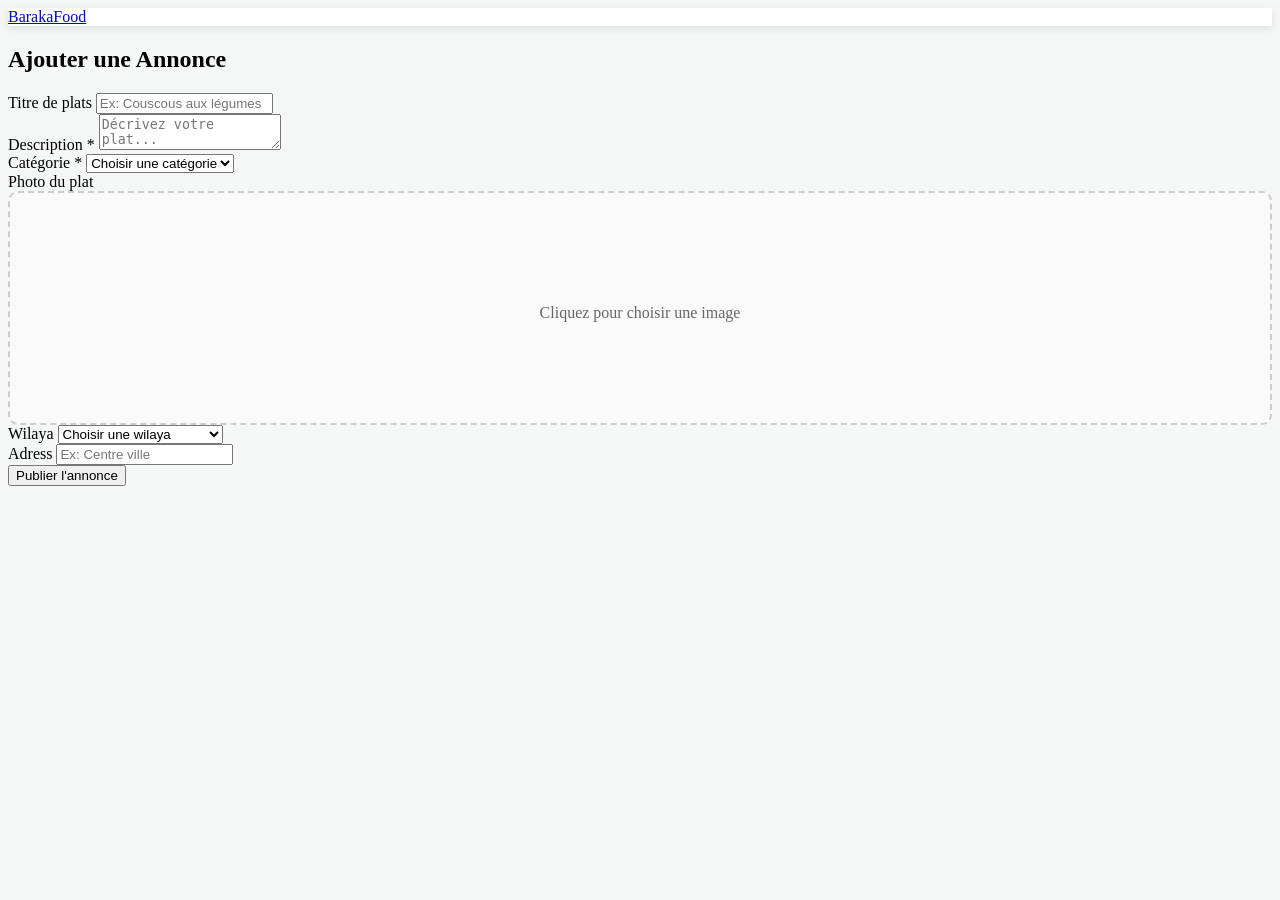
==== ajouter.html @ 17fb0f1a "Update ajouter.html" ====
<html lang="en">
<head>
    <meta charset="UTF-8">
    <meta name="viewport" content="width=device-width, initial-scale=1.0">
    <title>Ajouter une Annonce - BarakaFood</title>
    <link rel="stylesheet" href="style.css">
    <script src="https://code.jquery.com/jquery-3.7.1.min.js"></script>
    <style>
         .upload-box {
            border: 2px dashed #ccc;
            padding: 40px;
            text-align: center;
            border-radius: 10px;
            cursor: pointer;
            transition: all 0.3s ease;
            background: #fafafa;
            min-height: 150px;
            display: flex;
            align-items: center;
            justify-content: center;
            flex-direction: column;
            gap: 10px;
         }
         .upload-box:hover {
            border-color: forestgreen;
            background: #f0fff0;
            transform: scale(1.02);
         }
         .upload-box input[type="file"] {
            display: none;
         }
         .upload-box p{
            margin: 0;
            color: #666;
            font-size: 1rem;
            font-weight: 500;
         }
         .upload-box img{
            max-width: 300px;
            max-height: 200px;
            margin-top: 10px;
            border-radius: 10px;
            box-shadow:  0 2px  8px rgba(0, 0, 0, 0.1);
         }
         .upload-icon {
            font-size: 3.5rem;
            color: forestgreen;
         }
    </style>
</head>
<body style="background: #f4f7f6;">
    <nav class="navbar" style="background: white; box-shadow: 0 2px 10px rgba(0,0,0,0.1);">
        <a href="index.html" class="logo">
            <ion-icon name="fast-food"></ion-icon> BarakaFood
        </a>
        <div class="nav-links">
            <ul>      
            </ul>
        </div>
    </nav>
    <section class="annonces-section">
        <div class="container">
            <h2 class="title-section">Ajouter une Annonce</h2>
            <div id="message-acces" 
            style="display:none; text-align:center; padding:40px; background:white; border-radius:20px; margin-bottom:30px;">
            <a href="index.html" class="btn"
            style="display:inline-block; text-decoration:none; padding:15px 40px;">Retour à l'accueil</a>
            <p id="message-text" style="font-size:1.2rem; margin-bottom:20px;"></p>
            </div>
            <div class="form-container" id="form-container" style="display: none;"></div>
            <form  id="form-annonce" enctype="multipart/form-data">
                <div class="form-group">
                    <label>Titre de plats</label>
                    <input type="text" id="titre" placeholder="Ex: Couscous aux légumes" required>
                </div>
                 <div class="form-group">
                    <label>Description *</label>
                        <textarea id="description" placeholder="Décrivez votre plat..." required></textarea>
                </div>
                <div class="form-group">
                     <label>Catégorie *</label>
                        <select id="categorie" required>
                            <option value="">Choisir une catégorie</option>
                            <option value="Plat Cuisine">Plat Cuisiné</option>
                            <option value="Boulangerie">Boulangerie</option>
                            <option value="Patisserie">Pâtisserie</option>
                            <option value="Fruits et Legumes">Fruits et Légumes</option>
                            <option value="Boissons">Boissons</option>
                            <option value="Autre">Autre</option>
                        </select>
                </div>
                <div class="form-group">
                    <label >Photo du plat</label>
                     <div class="upload-box" id="upload-box">
                            <ion-icon name="cloud-upload-outline" class="upload-icon"></ion-icon>
                            <p>Cliquez pour choisir une image</p>
                            <input type="file" id="image" name="image" accept="image/*">
                            <img id="preview" src="" alt="" style="display:none;">
                        </div>
                </div>
                <div class="form-row">
                    <div class="form-group">
                        <label> Wilaya </label>
                         <select id="wilaya" required>
                                <option value="">Choisir une wilaya</option>
                                <option value="Adrar">01 - Adrar</option>
                                <option value="Chlef">02 - Chlef</option>
                                <option value="Laghouat">03 - Laghouat</option>
                                <option value="Oum El Bouaghi">04 - Oum El Bouaghi</option>
                                <option value="Batna">05 - Batna</option>
                                <option value="Bejaia">06 - Béjaïa</option>
                                <option value="Biskra">07 - Biskra</option>
                                <option value="Bechar">08 - Béchar</option>
                                <option value="Blida">09 - Blida</option>
                                <option value="Bouira">10 - Bouira</option>
                                <option value="Tamanrasset">11 - Tamanrasset</option>
                                <option value="Tebessa">12 - Tébessa</option>
                                <option value="Tlemcen">13 - Tlemcen</option>
                                <option value="Tiaret">14 - Tiaret</option>
                                <option value="Tizi Ouzou">15 - Tizi Ouzou</option>
                                <option value="Alger">16 - Alger</option>
                                <option value="Djelfa">17 - Djelfa</option>
                                <option value="Jijel">18 - Jijel</option>
                                <option value="Setif">19 - Sétif</option>
                                <option value="Saida">20 - Saïda</option>
                                <option value="Skikda">21 - Skikda</option>
                                <option value="Sidi Bel Abbes">22 - Sidi Bel Abbès</option>
                                <option value="Annaba">23 - Annaba</option>
                                <option value="Guelma">24 - Guelma</option>
                                <option value="Constantine">25 - Constantine</option>
                                <option value="Medea">26 - Médéa</option>
                                <option value="Mostaganem">27 - Mostaganem</option>
                                <option value="M'Sila">28 - M'Sila</option>
                                <option value="Mascara">29 - Mascara</option>
                                <option value="Ouargla">30 - Ouargla</option>
                                <option value="Oran">31 - Oran</option>
                                <option value="El Bayadh">32 - El Bayadh</option>
                                <option value="Illizi">33 - Illizi</option>
                                <option value="Bordj Bou Arreridj">34 - Bordj Bou Arréridj</option>
                                <option value="Boumerdes">35 - Boumerdès</option>
                                <option value="El Tarf">36 - El Tarf</option>
                                <option value="Tindouf">37 - Tindouf</option>
                                <option value="Tissemsilt">38 - Tissemsilt</option>
                                <option value="El Oued">39 - El Oued</option>
                                <option value="Khenchela">40 - Khenchela</option>
                                <option value="Souk Ahras">41 - Souk Ahras</option>
                                <option value="Tipaza">42 - Tipaza</option>
                                <option value="Mila">43 - Mila</option>
                                <option value="Ain Defla">44 - Aïn Defla</option>
                                <option value="Naama">45 - Naâma</option>
                                <option value="Ain Temouchent">46 - Aïn Témouchent</option>
                                <option value="Ghardaia">47 - Ghardaïa</option>
                                <option value="Relizane">48 - Relizane</option>
                                <option value="Timimoun">49 - Timimoun</option>
                                <option value="Bordj Badji Mokhtar">50 - Bordj Badji Mokhtar</option>
                                <option value="Ouled Djellal">51 - Ouled Djellal</option>
                                <option value="Beni Abbes">52 - Béni Abbès</option>
                                <option value="In Salah">53 - In Salah</option>
                                <option value="In Guezzam">54 - In Guezzam</option>
                                <option value="Touggourt">55 - Touggourt</option>
                                <option value="Djanet">56 - Djanet</option>
                                <option value="El M'Ghair">57 - El M'Ghair</option>
                                <option value="El Meniaa">58 - El Meniaa</option>
                            </select>
                    </div>
                    <div class="form-group">
                        <Label>Adress</Label>
                         <input type="text" id="adresse" placeholder="Ex: Centre ville" required>
                    </div>
                </div>
                 <button type="submit" class="btn" id="btn-publier">Publier l'annonce</button>
            </form>
        </div>
    </section>
    
</body>
</html>
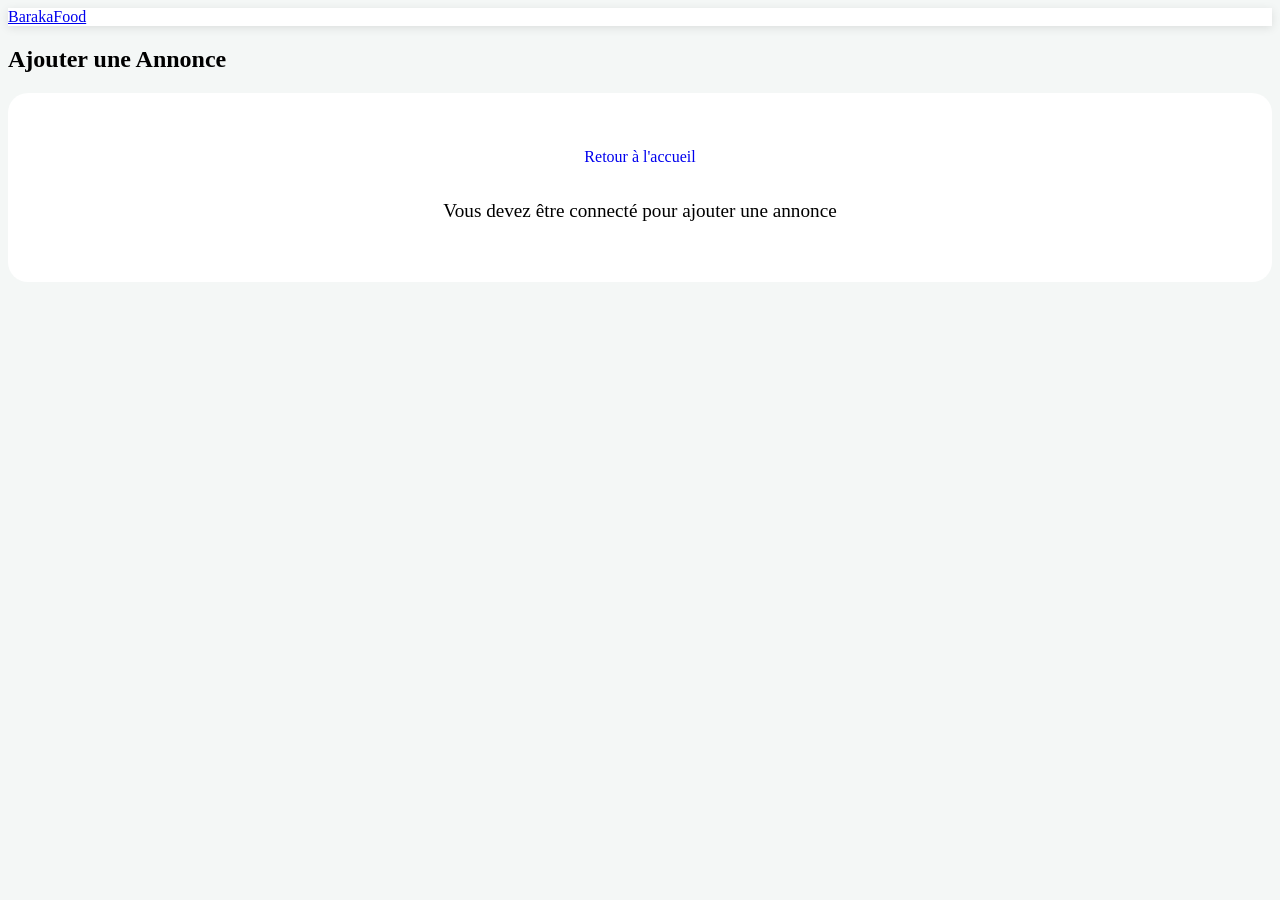
==== commit 21dd096c: "Update ajouter.html" ====
--- a/ajouter.html
+++ b/ajouter.html
@@ -61,13 +61,13 @@
     <section class="annonces-section">
         <div class="container">
             <h2 class="title-section">Ajouter une Annonce</h2>
-            <div id="message-acces" 
+            <div id="message-acces"
             style="display:none; text-align:center; padding:40px; background:white; border-radius:20px; margin-bottom:30px;">
             <a href="index.html" class="btn"
             style="display:inline-block; text-decoration:none; padding:15px 40px;">Retour à l'accueil</a>
-            <p id="message-text" style="font-size:1.2rem; margin-bottom:20px;"></p>
+            <p id="message-Text" style="font-size:1.2rem; margin-bottom:20px;"></p>
             </div>
-            <div class="form-container" id="form-container" style="display: none;"></div>
+            <div class="form-container" id="form-container" style="display: none;">
             <form  id="form-annonce" enctype="multipart/form-data">
                 <div class="form-group">
                     <label>Titre de plats</label>
@@ -170,8 +170,128 @@
                 </div>
                  <button type="submit" class="btn" id="btn-publier">Publier l'annonce</button>
             </form>
+            </div>
         </div>
     </section>
+     <script type="module" src="https://unpkg.com/ionicons@7.1.0/dist/ionicons/ionicons.esm.js"></script>
+     <script src="js/ajax.js"></script>
+     <script>
+        $(document).ready(function () {
+            let user = JSON.parse(localStorage.getItem("user"));
+            if (!user) {
+                $("#message-Text").text("Vous devez être connecté pour ajouter une annonce");
+                $("#message-acces").show();
+                $("#form-container").hide();
+                } else if (user.type !=="restaurant") {
+                $("#message-Text").text("seules les restaurants peuvent ajouter des annonces . Votre compte est de type : " + user.type);
+                $("#message-acces").show();
+                $("#form-container").hide();
+                } else {
+                    $("#message-acces").hide();
+                    $("#form-container").show();
+                }
+                mettreAjourNavbar() ;
+        $(document).on("click", "#upload-box" , function(e) {
+            e.preventDefault();
+            e.stopPropagation();
+            console.log("Upload box clicked !");
+            $("#image").trigger("click");
+        });
+        $(document).on("click" , "#image" , function(e) {
+            e.preventDefault();
+            e.stopPropagation();
+        });
+        $(document).on("change" , "#image" , function(e) {
+            let file = this.files[0];
+            console.log("File selected : " , file ? file.name : "none");
+            if (file) {
+                let reader = new FileReader();
+                reader.onload = function(e) {
+                    $("#preview").attr("src" , e.target.result).show();
+                    $(".upload-icon").hide();
+                    $("#upload-box p").hide();
+                }
+                reader.readAsDataURL(file);
+            }
+        });
+        $("#form-annonce").submit(function(e) {
+            e.preventDefault();
+            let titre = $("#titre").val();
+            let description = $("#description").val();
+            let categorie = $("#categorie").val();
+            let wilaya = $("#wilaya").val();
+            let adresse = $("#adresse").val();
+            let imageFile = $("#image")[0].files[0];
+            if (!titre || !description || !categorie || !wilaya || !adresse || !imageFile) {
+                alert("Veuillez remplir tous les champs obligatoires");
+                return;
+            }
+            $("#btn-publier").text("En cours de publication...").prop("disabled" , true);
+            if (imageFile) {
+                let formData = new FormData();
+                formData.append("image" , imageFile);
+                $.ajax({
+                    url : "php/upload_image.php",
+                    type : "POST",
+                    data : formData,
+                    processData : false,
+                    contentType : false,
+                    success : function(response) {
+                        if (response.success) {
+                            ajouterAnnonceAvecImage(titre, description, categorie, response.image_url, wilaya, adresse);
+                        } else {
+                            alert("Erreur "  + response.message);
+                            $("#btn-publier").text("Publier l'annonce").prop("disabled" , false);
+                        }
+                    }
+                });
+            } else {
+                ajouterAnnonceAvecImage(titre, description, categorie, "pic/no-image.", wilaya, adresse);
+            }
+      });
+      function ajouterAnnonceAvecImage(titre, description, categorie, image_url, wilaya, adresse) {
+        let user = JSON.parse(localStorage.getItem("user"));
+        $.ajax({
+            url : "php/ajouter_annonce.php",
+            type : "POST",
+            data : {
+                titre : titre,
+                description : description,
+                categorie : categorie,
+                image_url : image_url,
+                wilaya : wilaya,
+                adresse : adresse,
+                id_restaurant : user.id
+      },
+      success : function(response) {
+        if (response.success) {
+            alert("Annonce ajoutée avec succès !");
+            window.location.href = "index.html";
+        } else {
+            alert("Erreur lors de l'ajout de l'annonce : " + response.message);
+            $("#btn-publier").text("Publier l'annonce").prop("disabled" , false);
+               }
+            }
+        });
+            }
+        });
+    </script>
+</body>
+</html>
+
+
+                
+
+
+
+            
+            
+
+            
+
+
+        
+     </script>
     
 </body>
 </html>
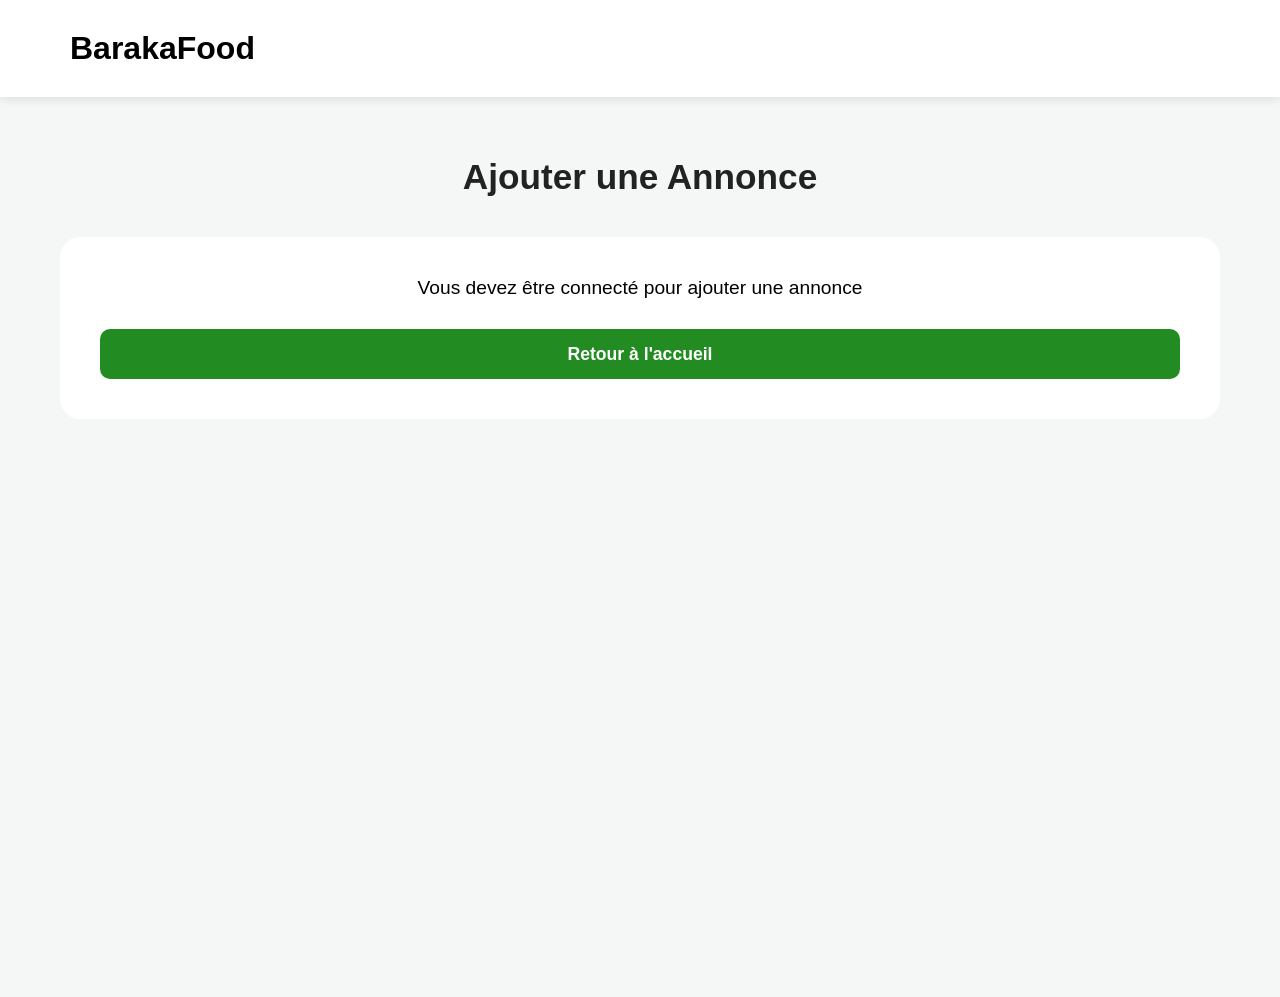
==== commit be54cddf: "Update ajouter.html" ====
--- a/ajouter.html
+++ b/ajouter.html
@@ -1,12 +1,14 @@
-<html lang="en">
+<!DOCTYPE html>
+<html lang="fr">
 <head>
     <meta charset="UTF-8">
     <meta name="viewport" content="width=device-width, initial-scale=1.0">
     <title>Ajouter une Annonce - BarakaFood</title>
-    <link rel="stylesheet" href="style.css">
+    <meta name="description" content="Publiez votre annonce de nourriture sur BarakaFood">
+    <link rel="stylesheet" href="css/style.css">
     <script src="https://code.jquery.com/jquery-3.7.1.min.js"></script>
     <style>
-         .upload-box {
+        .upload-box {
             border: 2px dashed #ccc;
             padding: 40px;
             text-align: center;
@@ -16,36 +18,36 @@
             background: #fafafa;
             min-height: 150px;
             display: flex;
+            flex-direction: column;
             align-items: center;
             justify-content: center;
-            flex-direction: column;
             gap: 10px;
-         }
-         .upload-box:hover {
+        }
+        .upload-box:hover {
             border-color: forestgreen;
             background: #f0fff0;
             transform: scale(1.02);
-         }
-         .upload-box input[type="file"] {
+        }
+        .upload-box input[type="file"] {
             display: none;
-         }
-         .upload-box p{
+        }
+        .upload-box p {
             margin: 0;
             color: #666;
             font-size: 1rem;
             font-weight: 500;
-         }
-         .upload-box img{
+        }
+        .upload-box img {
             max-width: 300px;
             max-height: 200px;
             margin-top: 10px;
             border-radius: 10px;
-            box-shadow:  0 2px  8px rgba(0, 0, 0, 0.1);
-         }
-         .upload-icon {
+            box-shadow: 0 2px 8px rgba(0, 0, 0, 0.1);
+        }
+        .upload-icon {
             font-size: 3.5rem;
             color: forestgreen;
-         }
+        }
     </style>
 </head>
 <body style="background: #f4f7f6;">
@@ -54,7 +56,7 @@
             <ion-icon name="fast-food"></ion-icon> BarakaFood
         </a>
         <div class="nav-links">
-            <ul>      
+            <ul>
             </ul>
         </div>
     </nav>
@@ -62,23 +64,23 @@
         <div class="container">
             <h2 class="title-section">Ajouter une Annonce</h2>
             <div id="message-acces"
-            style="display:none; text-align:center; padding:40px; background:white; border-radius:20px; margin-bottom:30px;">
-            <a href="index.html" class="btn"
-            style="display:inline-block; text-decoration:none; padding:15px 40px;">Retour à l'accueil</a>
-            <p id="message-Text" style="font-size:1.2rem; margin-bottom:20px;"></p>
+                style="display:none; text-align:center; padding:40px; background:white; border-radius:20px; margin-bottom:30px;">
+                <p id="message-text" style="font-size:1.2rem; margin-bottom:20px;"></p>
+                <a href="index.html" class="btn"
+                    style="display:inline-block; text-decoration:none; padding:15px 40px;">Retour à l'accueil</a>
             </div>
-            <div class="form-container" id="form-container" style="display: none;">
-            <form  id="form-annonce" enctype="multipart/form-data">
-                <div class="form-group">
-                    <label>Titre de plats</label>
-                    <input type="text" id="titre" placeholder="Ex: Couscous aux légumes" required>
-                </div>
-                 <div class="form-group">
-                    <label>Description *</label>
+            <div class="form-container" id="form-container" style="display:none;">
+                <form id="form-annonce" enctype="multipart/form-data">
+                    <div class="form-group">
+                        <label>Titre du plat *</label>
+                        <input type="text" id="titre" placeholder="Ex: Couscous aux légumes" required>
+                    </div>
+                    <div class="form-group">
+                        <label>Description *</label>
                         <textarea id="description" placeholder="Décrivez votre plat..." required></textarea>
-                </div>
-                <div class="form-group">
-                     <label>Catégorie *</label>
+                    </div>
+                    <div class="form-group">
+                        <label>Catégorie *</label>
                         <select id="categorie" required>
                             <option value="">Choisir une catégorie</option>
                             <option value="Plat Cuisine">Plat Cuisiné</option>
@@ -88,20 +90,20 @@
                             <option value="Boissons">Boissons</option>
                             <option value="Autre">Autre</option>
                         </select>
-                </div>
-                <div class="form-group">
-                    <label >Photo du plat</label>
-                     <div class="upload-box" id="upload-box">
+                    </div>
+                    <div class="form-group">
+                        <label>Photo du plat</label>
+                        <div class="upload-box" id="upload-box">
                             <ion-icon name="cloud-upload-outline" class="upload-icon"></ion-icon>
                             <p>Cliquez pour choisir une image</p>
                             <input type="file" id="image" name="image" accept="image/*">
                             <img id="preview" src="" alt="" style="display:none;">
                         </div>
-                </div>
-                <div class="form-row">
-                    <div class="form-group">
-                        <label> Wilaya </label>
-                         <select id="wilaya" required>
+                    </div>
+                    <div class="form-row">
+                        <div class="form-group">
+                            <label>Wilaya *</label>
+                            <select id="wilaya" required>
                                 <option value="">Choisir une wilaya</option>
                                 <option value="Adrar">01 - Adrar</option>
                                 <option value="Chlef">02 - Chlef</option>
@@ -162,136 +164,127 @@
                                 <option value="El M'Ghair">57 - El M'Ghair</option>
                                 <option value="El Meniaa">58 - El Meniaa</option>
                             </select>
-                    </div>
-                    <div class="form-group">
-                        <Label>Adress</Label>
-                         <input type="text" id="adresse" placeholder="Ex: Centre ville" required>
-                    </div>
-                </div>
-                 <button type="submit" class="btn" id="btn-publier">Publier l'annonce</button>
-            </form>
+                        </div>
+                        <div class="form-group">
+                            <label>Adresse *</label>
+                            <input type="text" id="adresse" placeholder="Ex: Centre ville" required>
+                        </div>
+                    </div>
+                    <button type="submit" class="btn" id="btn-publier">Publier l'annonce</button>
+                </form>
             </div>
         </div>
     </section>
-     <script type="module" src="https://unpkg.com/ionicons@7.1.0/dist/ionicons/ionicons.esm.js"></script>
-     <script src="js/ajax.js"></script>
-     <script>
+    <script type="module" src="https://unpkg.com/ionicons@7.1.0/dist/ionicons/ionicons.esm.js"></script>
+    <script src="js/ajax.js"></script>
+    <script>
         $(document).ready(function () {
             let user = JSON.parse(localStorage.getItem("user"));
             if (!user) {
-                $("#message-Text").text("Vous devez être connecté pour ajouter une annonce");
+                $("#message-text").text("Vous devez être connecté pour ajouter une annonce");
                 $("#message-acces").show();
                 $("#form-container").hide();
-                } else if (user.type !=="restaurant") {
-                $("#message-Text").text("seules les restaurants peuvent ajouter des annonces . Votre compte est de type : " + user.type);
+            } else if (user.type !== "restaurant") {
+                $("#message-text").text("Seuls les restaurants peuvent publier des annonces. Votre compte est de type: " + user.type);
                 $("#message-acces").show();
                 $("#form-container").hide();
+            } else {
+                $("#message-acces").hide();
+                $("#form-container").show();
+            }
+            mettreAJourNavbar();
+            $(document).on("click", "#upload-box", function (e) {
+                e.preventDefault();
+                e.stopPropagation();
+                console.log("Upload box clicked!");
+                $("#image").trigger("click");
+            });
+            $(document).on("click", "#image", function (e) {
+                e.stopPropagation();
+            });
+            $(document).on("change", "#image", function () {
+                let file = this.files[0];
+                console.log("File selected:", file ? file.name : "none");
+                if (file) {
+                    let reader = new FileReader();
+                    reader.onload = function (e) {
+                        $("#preview").attr("src", e.target.result).show();
+                        $(".upload-icon").hide();
+                        $("#upload-box p").hide();
+                    }
+                    reader.readAsDataURL(file);
+                }
+            });
+            $("#form-annonce").submit(function (e) {
+                e.preventDefault();
+                let titre = $("#titre").val();
+                let description = $("#description").val();
+                let categorie = $("#categorie").val();
+                let wilaya = $("#wilaya").val();
+                let adresse = $("#adresse").val();
+                let imageFile = $("#image")[0].files[0];
+                if (!titre || !description || !categorie || !wilaya || !adresse) {
+                    alert("Veuillez remplir tous les champs obligatoires");
+                    return;
+                }
+                $("#btn-publier").text("Publication en cours...").prop("disabled", true);
+                if (imageFile) {
+                    let formData = new FormData();
+                    formData.append("image", imageFile);
+                    $.ajax({
+                        url: "php/upload_image.php",
+                        type: "POST",
+                        data: formData,
+                        processData: false,
+                        contentType: false,
+                        success: function (response) {
+                            if (response.success) {
+                                ajouterAnnonceAvecImage(titre, description, categorie, response.image_url, wilaya, adresse);
+                            } else {
+                                alert("Erreur upload: " + response.message);
+                                $("#btn-publier").text("Publier l'annonce").prop("disabled", false);
+                            }
+                        },
+                        error: function () {
+                            alert("Erreur lors de l'upload de l'image");
+                            $("#btn-publier").text("Publier l'annonce").prop("disabled", false);
+                        }
+                    });
                 } else {
-                    $("#message-acces").hide();
-                    $("#form-container").show();
+                    ajouterAnnonceAvecImage(titre, description, categorie, "pic/no-image.svg", wilaya, adresse);
                 }
-                mettreAjourNavbar() ;
-        $(document).on("click", "#upload-box" , function(e) {
-            e.preventDefault();
-            e.stopPropagation();
-            console.log("Upload box clicked !");
-            $("#image").trigger("click");
-        });
-        $(document).on("click" , "#image" , function(e) {
-            e.preventDefault();
-            e.stopPropagation();
-        });
-        $(document).on("change" , "#image" , function(e) {
-            let file = this.files[0];
-            console.log("File selected : " , file ? file.name : "none");
-            if (file) {
-                let reader = new FileReader();
-                reader.onload = function(e) {
-                    $("#preview").attr("src" , e.target.result).show();
-                    $(".upload-icon").hide();
-                    $("#upload-box p").hide();
-                }
-                reader.readAsDataURL(file);
-            }
-        });
-        $("#form-annonce").submit(function(e) {
-            e.preventDefault();
-            let titre = $("#titre").val();
-            let description = $("#description").val();
-            let categorie = $("#categorie").val();
-            let wilaya = $("#wilaya").val();
-            let adresse = $("#adresse").val();
-            let imageFile = $("#image")[0].files[0];
-            if (!titre || !description || !categorie || !wilaya || !adresse || !imageFile) {
-                alert("Veuillez remplir tous les champs obligatoires");
-                return;
-            }
-            $("#btn-publier").text("En cours de publication...").prop("disabled" , true);
-            if (imageFile) {
-                let formData = new FormData();
-                formData.append("image" , imageFile);
+            });
+            function ajouterAnnonceAvecImage(titre, description, categorie, imageUrl, wilaya, adresse) {
+                let user = JSON.parse(localStorage.getItem("user"));
                 $.ajax({
-                    url : "php/upload_image.php",
-                    type : "POST",
-                    data : formData,
-                    processData : false,
-                    contentType : false,
-                    success : function(response) {
+                    url: "php/ajouter_annonce.php",
+                    type: "POST",
+                    data: {
+                        titre: titre,
+                        description: description,
+                        categorie: categorie,
+                        image_url: imageUrl,
+                        restaurant_nom: user.nom,
+                        wilaya: wilaya,
+                        adresse: adresse,
+                        user_id: user.id
+                    },
+                    success: function (response) {
                         if (response.success) {
-                            ajouterAnnonceAvecImage(titre, description, categorie, response.image_url, wilaya, adresse);
+                            alert("Annonce publiée avec succès!");
+                            window.location.href = "annonces.html";
                         } else {
-                            alert("Erreur "  + response.message);
-                            $("#btn-publier").text("Publier l'annonce").prop("disabled" , false);
+                            alert("Erreur: " + response.message);
+                            $("#btn-publier").text("Publier l'annonce").prop("disabled", false);
                         }
+                    },
+                    error: function () {
+                        alert("Erreur de connexion au serveur");
+                        $("#btn-publier").text("Publier l'annonce").prop("disabled", false);
                     }
                 });
-            } else {
-                ajouterAnnonceAvecImage(titre, description, categorie, "pic/no-image.", wilaya, adresse);
-            }
-      });
-      function ajouterAnnonceAvecImage(titre, description, categorie, image_url, wilaya, adresse) {
-        let user = JSON.parse(localStorage.getItem("user"));
-        $.ajax({
-            url : "php/ajouter_annonce.php",
-            type : "POST",
-            data : {
-                titre : titre,
-                description : description,
-                categorie : categorie,
-                image_url : image_url,
-                wilaya : wilaya,
-                adresse : adresse,
-                id_restaurant : user.id
-      },
-      success : function(response) {
-        if (response.success) {
-            alert("Annonce ajoutée avec succès !");
-            window.location.href = "index.html";
-        } else {
-            alert("Erreur lors de l'ajout de l'annonce : " + response.message);
-            $("#btn-publier").text("Publier l'annonce").prop("disabled" , false);
-               }
-            }
-        });
             }
         });
     </script>
 </body>
-</html>
-
-
-                
-
-
-
-            
-            
-
-            
-
-
-        
-     </script>
-    
-</body>
 </html>
--- a/css/style.css
+++ b/css/style.css
@@ -0,0 +1,642 @@
+*{
+    margin: 0;
+    padding: 0;
+    box-sizing: border-box;
+    font-family: 'Poppins',sans-serif;
+}
+body {
+    overflow-x: hidden;
+}
+header {
+    height: 100vh;
+    background: linear-gradient(rgba(0, 0, 0, 0.1), rgba(0, 0, 0, 0.1)),
+        url("../pic/delicious-ingredients-healthy-salad-copy-space.jpg") center/cover no-repeat;
+    position: relative;
+}
+.navbar { 
+    padding: 30px 60px;
+    display: flex;
+    justify-content: space-between;
+    align-items: baseline;
+}
+.logo { 
+    display: flex;
+    align-items: center;
+    gap: 10px;
+    color: #000;
+    font-size: 2rem;
+    font-weight: 700;
+    text-decoration:none; 
+}
+.logo ion-icon {
+    font-size: 2.2rem;
+    color: rgb(7,142,68);
+}
+.nva-links ul {
+    display: flex;
+    align-items: center;
+    list-style: none;
+}
+.nav.links a {
+    color: #000;
+    text-decoration: none;
+    font-weight: 500;
+    transform: 0.3s;
+}
+.nav.links a:hover {
+    color: rgba(7, 142, 68,);
+}
+.logn-btn {
+    padding: 10px 25px;
+    border: 2px solid #000;
+    background: transparent;
+    color: #000;
+    cursor: pointer;
+    border: radius6px;
+    font-weight: 600;
+    transition: 0.3s;
+}
+.logn-btn:hover {
+    background: #000;
+    color: #fff;
+}
+.center-text {
+    position: absolute;
+    top: 50%;
+    left: 50%;
+    transform: translate(-50%, -50%);
+    color: #000;
+    text-align: center;
+    width: 100%;
+    max-width: 900px;
+    padding: 20px;
+}
+.center-text h1 {
+    display: flex;
+    justify-content: center;
+    align-items: center;
+    gap: 15px;
+font-size: 3.5rem;
+margin-bottom: 20px;
+}
+.center-text h1 ion-icon {
+    color: seagreen;
+}
+.center-text p {
+    font-size: 1.2rem;
+    margin-bottom: 10px;
+    line-height: 1.4;
+}
+.search-group {
+    display: flex;
+    justify-self: center;
+    align-items: center;
+    gap: 20px;
+    margin-top: 40px;
+    flex-wrap: wrap;
+}
+.search-box {
+    display: flex;
+    align-items: center;
+    background: #fff;
+    padding: 12px 20px;
+    border-right: 50px;
+    box-shadow: 0 10px 25px rgba(0, 0, 0, 0.1);
+    width: 260px;
+}
+.search-box ion-icon {
+    color: seagreen;
+    font-size: 1.2rem;
+    margin-right: 12px;
+}
+.search-box input {
+    border: none;
+    outline: none;
+    width: 100%;
+    font-size: 1rem;
+    background: transparent;
+}
+.search-btn-main {
+    background: forestgreen;
+    color: white;
+    border: none;
+    padding: 14px 35px;
+    border-radius: 50px;
+    font-weight: 600;
+    cursor: pointer;
+    box-shadow: 0 5px 15px rgba(34, 139, 34, 0.3);
+    transition: 0.3s;
+}
+.logn-btn-main:hover {
+    background: darkgreen;
+    transform: translateY(-2px);
+}
+.restaurant-link {
+    margin-top: 30px;
+    font-size: 1.1rem;
+}
+.restaurant-link a {
+    color: forestgreen;
+    text-decoration: none;
+    font-weight: 700;
+}
+.restaurant-link a:hover {
+    text-decoration: underline;
+}
+.wrapper {
+    position: absolute;
+    top: 50%;
+    left: 50%;
+    transform: translate(-50%, -50%) scale(0);
+    width: 440px;
+    min-height: 480px;
+    background: rgba(255, 255, 255, 0.9);
+    backdrop-filter: blur(20px);
+    border-radius: 20px;
+    box-shadow: 0 0 40px rgba(0, 0, 0, 0.2);
+    display: flex;
+    align-items: center;
+    overflow: hidden;
+    transition: transform 0.4s ease, opacity 0.4s ease;
+    opacity: 0;
+    pointer-events: none;
+    z-index: 100;
+}
+.wrapper.show {
+    transform: translate(-50%, -50%) scale(1);
+    opacity: 1;
+    pointer-events: auto;
+}
+.from-box {
+    width: 100%;
+    padding: 45px;
+    transition: 0.4s ease;
+}
+.from-box-reister{
+    position: absolute;
+    transform: translateX(440px);
+}
+.wrapper.active .form-box.login {
+    transform: translateX(-440px);
+}
+.wrapper.active .form-box.register {
+    transform: translateX(0);
+}
+.icon-close {
+    position: absolute;
+    top: 0;
+    right: 0;
+    width: 45px;
+    height: 45px;
+    background: #000;
+    color: #fff;
+    display: flex;
+    justify-content: center;
+    align-items: center;
+    border-bottom-left-radius: 20px;
+    cursor: pointer;
+    z-index: 101;
+}
+.form-box h2 {
+    font-size: 2rem;
+    text-align: center;
+    color: #000;
+    margin-bottom: 10px;
+}
+.input-box {
+    position: relative;
+    width: 100%;
+    height: 50px;
+    border-bottom: 2px solid #000;
+    margin: 35px 0;
+}
+.input-box label {
+    position: absolute;
+    top: 50%;
+    left: 5px;
+    transform: translateY(-50%);
+    font-size: 1rem;
+    font-weight: 500;
+    transition: 0.3s;
+    pointer-events: none;
+}
+.input-box input:focus~label,
+.input-box input:valid~label {
+    top: -5px;
+    font-size: 0.85rem;
+}
+.input-box input {
+    width: 100%;
+    height: 100%;
+    background: transparent;
+    border: none;
+    outline: none;
+    font-size: 1rem;
+    font-weight: 600;
+    padding: 0 35px 0 5px;
+}
+.input-box .icon {
+    position: absolute;
+    right: 8px;
+    font-size: 1.2rem;
+    line-height: 55px;
+}
+
+.rem {
+    display: flex;
+    justify-content: space-between;
+    font-size: 0.9rem;
+    font-weight: 500;
+    margin: 20px 0;
+}
+.rem label input {
+    accent-color: forestgreen;
+    margin-right: 5px;
+}
+.rem a {
+    color: #000;
+    text-decoration: none;
+}
+.rem a:hover {
+    text-decoration: underline;
+} 
+.btn {
+    width: 100%;
+    height: 50px;
+    background: forestgreen;
+    border: none;
+    outline: none;
+    border-radius: 10px;
+    cursor: pointer;
+    font-size: 1.1rem;
+    color: #fff;
+    font-weight: 600;
+    margin-top: 10px;
+    transition: 0.3s;
+}
+.btn:hover {
+    background: darkgreen;
+}
+.login-register {
+    font-size: 0.95rem;
+    text-align: center;
+    margin-top: 30px; 
+} 
+
+.login-register p a {
+    color: #000;
+    text-decoration: none;
+    font-weight: 700;
+    margin-left: 5px;
+}
+.login-register p a:hover {
+    text-decoration: underline;
+}
+@media (max-width: 768px) {
+    .navbar {
+        padding: 20px 30px;
+    }
+    .center-text h1 {
+        font-size: 2.5rem;
+    }
+    .search-group {
+        flex-direction: column;
+    }
+    .search-box {
+        width: 100%;
+    }
+    .wrapper {
+        width: 90%;
+    }
+
+}
+.annonces-section {
+    padding: 60px 0;
+    min-height: 100vh;
+}
+.container {
+    max-width: 1200px;
+    margin: 0 auto;
+    padding: 0 20px;
+}
+.title-section {
+    text-align: center;
+    font-size: 2.2rem;
+    color: #222;
+    margin-bottom: 40px;
+    position: relative;
+}
+.annonces-grid {
+    display: grid;
+    grid-template-columns: repeat(auto-fit, minmax(320px, 1fr));
+    gap: 30px;
+    justify-content: center;
+}
+
+.card {
+    background: #fff;
+    border-radius:20px;
+    overflow: hidden;
+    box-shadow: 0 12px 4àpx rgba(0, 0, 0, 0.05);
+    transition: all 0/.3s ease;
+    border: 1px solid #eee;
+}
+.card:hover {
+    transform: translateY(-10px);
+    box-shadow: 0 20px 30px rgba(0, 0, 0, 0.1);
+}
+.card img {
+    position: relative;
+    height: 200px;
+    width: 100%;
+}
+.card-img img {
+    width: 100%;
+    height: 100%;
+    object-fit: cover;
+}
+.status-badge {
+    position: absolute;
+    top: 15px;
+    left: 15px;
+    background: forestgreen;
+    color: #fff;
+    padding: 6px 14px;
+    border-radius: 50px;
+    font-size: 0.8rem;
+    font-weight: 600;
+    box-shadow: 0 4px 10px rgba(0, 0, 0, 0.2);
+}
+.card-body {
+    padding: 20px;
+}
+.category {
+    display: block;
+    color: forestgreen;
+    font-size: 0.75rem;
+    font-weight: 700;
+    text-transform: uppercase;
+    letter-spacing: 1px;
+    margin-bottom: 8px;
+}
+.card-body h3 {
+    font-size: 1.25rem;
+    color: #333;
+    margin-bottom: 15px;
+}
+.res-name,
+.res-loc {
+    display: flex;
+    align-items: center;
+    gap: 10px;
+    color: #555;
+    font-size: 0.9rem;
+    margin-bottom: 8px;
+}
+.res-name ion-icon,
+.res-loc ion-icon {
+    font-size: 1.1rem;
+    color: seagreen;
+}
+.card-footer {
+    display: flex;
+    justify-content: space-between;
+    align-items: center;
+    margin-top: 20px;
+    padding-top: 15px;
+    border-top: 1px solid #f0f0f0;
+}
+.date {
+    font-size: 0.8rem;
+    color: #999;
+}
+.reserve-btn {
+    background: forestgreen;
+    color: #fff;
+    border: none;
+    padding: 10px 22px;
+    border-radius: 12px;
+    font-weight: 600;
+    cursor: pointer;
+    transition: 0.3s;
+}
+
+.reserve-btn:hover {
+    background: darkgreen;
+    transform: scale(1.05);
+}
+@media (max-width: 480px) {
+    .annonces-grid {
+        grid-template-columns: 1fr;
+    }
+    .title-section {
+        font-size: 1.8rem;
+    }
+}
+.search-bar-annonces {
+    display: flex;
+    gap: 15px;
+    justify-content: center;
+    margin-bottom: 40px;
+    flex-wrap: wrap;
+}
+.search-bar-annonces input,
+.search-bar-annonces select {
+    padding: 12px 20px;
+    border: 2px solid #eee;
+    border-radius: 10px;
+    font-size: 1rem;
+    min-width: 200px;
+}
+.search-bar-annonces input:focus,
+.search-bar-annonces select:focus {
+    border-color: forestgreen;
+    outline: none;
+}
+.form-container {
+    max-width: 600px;
+    margin: 0 auto;
+    background: white;
+    padding: 40px;
+    border-radius: 20px;
+    box-shadow: 0 10px 30px rgba(0, 0, 0, 0.1);
+}
+.form-group {
+    margin-bottom: 25px;
+}
+.form-group label {
+    display: block;
+    margin-bottom: 8px;
+    font-weight: 600;
+    color: #333;
+}
+.form-group input,
+.form-group select,
+.form-group textarea {
+    width: 100%;
+    padding: 12px 15px;
+    border: 2px solid #eee;
+    border-radius: 10px;
+    font-size: 1rem;
+    font-family: 'Poppins', sans-serif;
+}
+.form-group input:focus,
+.form-group select:focus,
+.form-group textarea:focus {
+    border-color: forestgreen;
+    outline: none;
+}
+.form-group textarea {
+    min-height: 100px;
+    resize: vertical;
+}
+.form-row {
+    display: flex;
+    gap: 20px;
+}
+.form-row .form-group {
+    flex: 1;
+}
+@media (max-width: 480px) {
+    .form-row {
+        flex-direction: column;
+    }
+    .search-bar-annonces {
+        flex-direction: column;
+    }
+    .search-bar-annonces input,
+    .search-bar-annonces select {
+        width: 100%;
+    }
+}
+.profil-dropdown {
+    position: relative;
+    display: inline-block;
+}
+.profil-btn {
+    display: flex;
+    align-items: center;
+    gap: 8px;
+    padding: 8px 20px;
+    background: forestgreen;
+    color: white;
+    border: none;
+    border-radius: 50px;
+}
+.profil-btn:hover {
+    background: darkgreen;
+    color: white;
+}
+.profil-btn ion-icon {
+    font-size: 1.4rem;
+}
+.profil-menu {
+    position: absolute;
+    top: calc(100% + 10px);
+    right: 0;
+    width: 280px;
+    background: white;
+    border-radius: 15px;
+    box-shadow: 0 10px 40px rgba(0, 0, 0, 0.15);
+    padding: 0;
+    opacity: 0;
+    visibility: hidden;
+    transform: translateY(-10px);
+    transition: all 0.3s ease;
+    z-index: 1000;
+    overflow: hidden;
+}
+.profil-menu.show {
+    opacity: 1;
+    visibility: visible;
+    transform: translateY(0);
+}
+.profil-header {
+    display: flex;
+    align-items: center;
+    gap: 15px;
+    padding: 20px;
+    background: linear-gradient(135deg, #f0fff0 0%, #e8f5e9 100%);
+    border-bottom: 1px solid #eee;
+}
+.profil-info {
+    display: flex;
+    flex-direction: column;
+}
+.profil-info strong {
+    font-size: 1rem;
+    color: #222;
+}
+.profil-info span {
+    font-size: 0.8rem;
+    color: #666;
+}
+
+.badge-client {
+    display: inline-block;
+    margin-top: 5px;
+    padding: 2px 10px;
+    background: #2196F3;
+    color: white;
+    border-radius: 20px;
+    font-size: 0.7rem;
+    font-weight: 600;
+}
+.badge-restaurant {
+    display: inline-block;
+    margin-top: 5px;
+    padding: 2px 10px;
+    background: forestgreen;
+    color: white;
+    border-radius: 20px;
+    font-size: 0.7rem;
+    font-weight: 600;
+}
+.profil-links {
+    padding: 10px 0;
+}
+.profil-links a {
+    display: flex;
+    align-items: center;
+    gap: 12px;
+    padding: 12px 20px;
+    color: #333;
+    text-decoration: none;
+    transition: 0.3s;
+}
+.profil-links a:hover {
+    background: #f5f5f5;
+    color: forestgreen;
+}
+.profil-links a ion-icon {
+    font-size: 1.2rem;
+    color: forestgreen;
+}
+.btn-deconnexion {
+    display: flex;
+    align-items: center;
+    justify-content: center;
+    gap: 10px;
+    width: calc(100% - 30px);
+    margin: 10px 15px 15px;
+    padding: 12px;
+    background: #ff4444;
+    color: white;
+    border: none;
+    border-radius: 10px;
+    cursor: pointer;
+    font-weight: 600;
+    transition: 0.3s;
+}
+.btn-deconnexion:hover {
+    background: #cc0000;
+}
+.btn-deconnexion ion-icon {
+    font-size: 1.2rem;
+}
+.status-pending {
+    background: orange !important;
+}
+.status-confirmed {
+    background: forestgreen !important;
+}
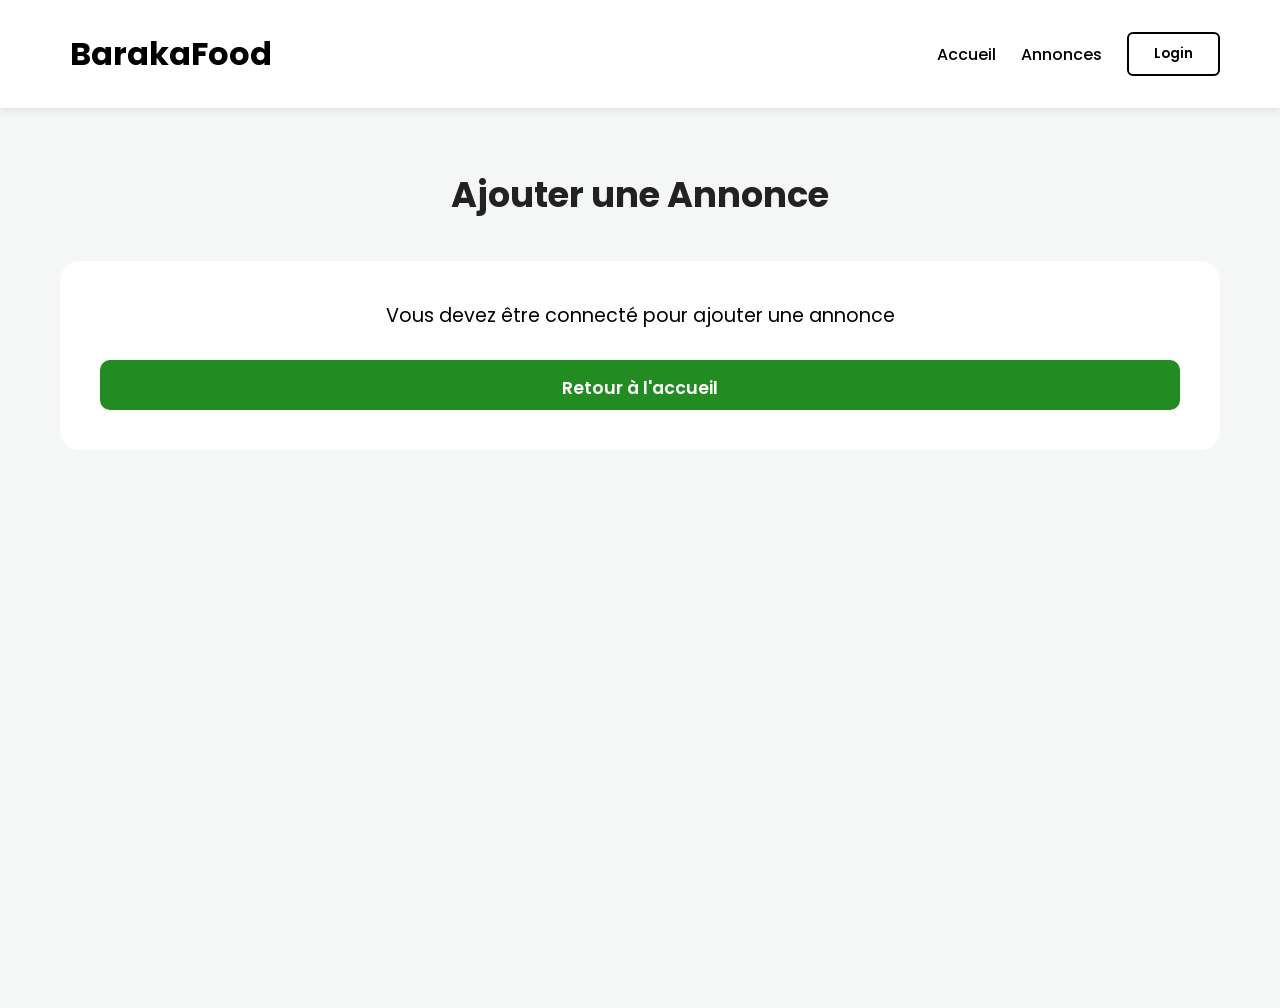
==== commit b7725069: "Feature: Add login popup to all pages - Added login/register popup HTML to annonces, mes-reservation" ====
--- a/ajouter.html
+++ b/ajouter.html
@@ -1,5 +1,6 @@
 <!DOCTYPE html>
 <html lang="fr">
+
 <head>
     <meta charset="UTF-8">
     <meta name="viewport" content="width=device-width, initial-scale=1.0">
@@ -23,20 +24,24 @@
             justify-content: center;
             gap: 10px;
         }
+
         .upload-box:hover {
             border-color: forestgreen;
             background: #f0fff0;
             transform: scale(1.02);
         }
+
         .upload-box input[type="file"] {
             display: none;
         }
+
         .upload-box p {
             margin: 0;
             color: #666;
             font-size: 1rem;
             font-weight: 500;
         }
+
         .upload-box img {
             max-width: 300px;
             max-height: 200px;
@@ -44,12 +49,14 @@
             border-radius: 10px;
             box-shadow: 0 2px 8px rgba(0, 0, 0, 0.1);
         }
+
         .upload-icon {
             font-size: 3.5rem;
             color: forestgreen;
         }
     </style>
 </head>
+
 <body style="background: #f4f7f6;">
     <nav class="navbar" style="background: white; box-shadow: 0 2px 10px rgba(0,0,0,0.1);">
         <a href="index.html" class="logo">
@@ -176,9 +183,81 @@
         </div>
     </section>
     <script type="module" src="https://unpkg.com/ionicons@7.1.0/dist/ionicons/ionicons.esm.js"></script>
+    <script src="js/script.js"></script>
     <script src="js/ajax.js"></script>
+
+    <!-- ===== OVERLAY ===== -->
+    <div class="wrapper-overlay"></div>
+
+    <!-- ===== POPUP LOGIN ===== -->
+    <div class="wrapper">
+        <span class="icon-close"><ion-icon name="close-outline"></ion-icon></span>
+        <div class="form-box login">
+            <h2>Connexion</h2>
+            <form id="form-login">
+                <div class="input-box">
+                    <span class="icon"><ion-icon name="mail"></ion-icon></span>
+                    <input type="email" id="login-email" required><label>Email</label>
+                </div>
+                <div class="input-box">
+                    <span class="icon"><ion-icon name="lock-closed"></ion-icon></span>
+                    <input type="password" id="login-password" required><label>Mot de passe</label>
+                </div>
+                <div class="rem">
+                    <label><input type="checkbox"> Se souvenir de moi</label>
+                </div>
+                <button type="submit" class="btn">Se connecter</button>
+                <div class="login-register">
+                    <p>Pas de compte? <a href="#" class="register-link">S'inscrire</a></p>
+                </div>
+            </form>
+        </div>
+        <div class="form-box register">
+            <h2>Inscription</h2>
+            <form id="form-register">
+                <div class="input-box">
+                    <span class="icon"><ion-icon name="person"></ion-icon></span>
+                    <input type="text" id="register-nom" required><label>Nom complet</label>
+                </div>
+                <div class="input-box">
+                    <span class="icon"><ion-icon name="mail"></ion-icon></span>
+                    <input type="email" id="register-email" required><label>Email</label>
+                </div>
+                <div class="input-box">
+                    <span class="icon"><ion-icon name="lock-closed"></ion-icon></span>
+                    <input type="password" id="register-password" required><label>Mot de passe</label>
+                </div>
+                <div class="rem">
+                    <label><input type="radio" name="type" value="client" checked> Client</label>
+                    <label><input type="radio" name="type" value="restaurant"> Restaurant</label>
+                </div>
+                <button type="submit" class="btn">S'inscrire</button>
+                <div class="login-register">
+                    <p>Déjà un compte? <a href="#" class="login-link">Se connecter</a></p>
+                </div>
+            </form>
+        </div>
+    </div>
+
     <script>
         $(document).ready(function () {
+            // Login form handler
+            $("#form-login").submit(function (e) {
+                e.preventDefault();
+                let email = $("#login-email").val();
+                let password = $("#login-password").val();
+                connecterUtilisateur(email, password);
+            });
+            // Register form handler
+            $("#form-register").submit(function (e) {
+                e.preventDefault();
+                let nom = $("#register-nom").val();
+                let email = $("#register-email").val();
+                let password = $("#register-password").val();
+                let type = $("input[name='type']:checked").val();
+                inscrireUtilisateur(nom, email, password, type);
+            });
+
             let user = JSON.parse(localStorage.getItem("user"));
             if (!user) {
                 $("#message-text").text("Vous devez être connecté pour ajouter une annonce");
@@ -287,4 +366,5 @@
         });
     </script>
 </body>
+
 </html>
--- a/css/style.css
+++ b/css/style.css
@@ -1,65 +1,82 @@
-*{
+@import url('https://fonts.googleapis.com/css2?family=Poppins:wght@300;400;500;600;700&display=swap');
+
+* {
     margin: 0;
     padding: 0;
     box-sizing: border-box;
-    font-family: 'Poppins',sans-serif;
-}
+    font-family: 'Poppins', sans-serif;
+}
+
 body {
     overflow-x: hidden;
 }
+
 header {
     height: 100vh;
     background: linear-gradient(rgba(0, 0, 0, 0.1), rgba(0, 0, 0, 0.1)),
         url("../pic/delicious-ingredients-healthy-salad-copy-space.jpg") center/cover no-repeat;
     position: relative;
 }
-.navbar { 
+
+.navbar {
     padding: 30px 60px;
     display: flex;
     justify-content: space-between;
-    align-items: baseline;
-}
-.logo { 
+    align-items: center;
+}
+
+.logo {
     display: flex;
     align-items: center;
     gap: 10px;
     color: #000;
     font-size: 2rem;
     font-weight: 700;
-    text-decoration:none; 
-}
+    text-decoration: none;
+}
+
 .logo ion-icon {
     font-size: 2.2rem;
-    color: rgb(7,142,68);
-}
-.nva-links ul {
+    color: rgb(7, 142, 68);
+}
+
+.nav-links ul {
     display: flex;
     align-items: center;
     list-style: none;
 }
-.nav.links a {
+
+.nav-links ul li {
+    margin-left: 25px;
+}
+
+.nav-links a {
     color: #000;
     text-decoration: none;
     font-weight: 500;
-    transform: 0.3s;
-}
-.nav.links a:hover {
-    color: rgba(7, 142, 68,);
-}
-.logn-btn {
+    transition: 0.3s;
+}
+
+.nav-links a:hover {
+    color: rgb(7, 142, 68);
+}
+
+.login-btn {
     padding: 10px 25px;
     border: 2px solid #000;
     background: transparent;
     color: #000;
     cursor: pointer;
-    border: radius6px;
+    border-radius: 6px;
     font-weight: 600;
     transition: 0.3s;
 }
-.logn-btn:hover {
+
+.login-btn:hover {
     background: #000;
     color: #fff;
 }
+
 .center-text {
     position: absolute;
     top: 50%;
@@ -71,44 +88,51 @@
     max-width: 900px;
     padding: 20px;
 }
+
 .center-text h1 {
     display: flex;
     justify-content: center;
     align-items: center;
     gap: 15px;
-font-size: 3.5rem;
-margin-bottom: 20px;
-}
+    font-size: 3.5rem;
+    margin-bottom: 20px;
+}
+
 .center-text h1 ion-icon {
     color: seagreen;
 }
+
 .center-text p {
     font-size: 1.2rem;
     margin-bottom: 10px;
     line-height: 1.4;
 }
+
 .search-group {
     display: flex;
-    justify-self: center;
+    justify-content: center;
     align-items: center;
     gap: 20px;
     margin-top: 40px;
     flex-wrap: wrap;
 }
+
 .search-box {
     display: flex;
     align-items: center;
     background: #fff;
     padding: 12px 20px;
-    border-right: 50px;
+    border-radius: 50px;
     box-shadow: 0 10px 25px rgba(0, 0, 0, 0.1);
     width: 260px;
 }
+
 .search-box ion-icon {
     color: seagreen;
     font-size: 1.2rem;
     margin-right: 12px;
 }
+
 .search-box input {
     border: none;
     outline: none;
@@ -116,6 +140,7 @@
     font-size: 1rem;
     background: transparent;
 }
+
 .search-btn-main {
     background: forestgreen;
     color: white;
@@ -127,30 +152,35 @@
     box-shadow: 0 5px 15px rgba(34, 139, 34, 0.3);
     transition: 0.3s;
 }
-.logn-btn-main:hover {
+
+.search-btn-main:hover {
     background: darkgreen;
     transform: translateY(-2px);
 }
+
 .restaurant-link {
     margin-top: 30px;
     font-size: 1.1rem;
 }
+
 .restaurant-link a {
     color: forestgreen;
     text-decoration: none;
     font-weight: 700;
 }
+
 .restaurant-link a:hover {
     text-decoration: underline;
 }
+
 .wrapper {
-    position: absolute;
+    position: fixed;
     top: 50%;
     left: 50%;
     transform: translate(-50%, -50%) scale(0);
     width: 440px;
     min-height: 480px;
-    background: rgba(255, 255, 255, 0.9);
+    background: rgba(255, 255, 255, 0.95);
     backdrop-filter: blur(20px);
     border-radius: 20px;
     box-shadow: 0 0 40px rgba(0, 0, 0, 0.2);
@@ -160,28 +190,52 @@
     transition: transform 0.4s ease, opacity 0.4s ease;
     opacity: 0;
     pointer-events: none;
-    z-index: 100;
-}
+    z-index: 9999;
+}
+
 .wrapper.show {
     transform: translate(-50%, -50%) scale(1);
     opacity: 1;
     pointer-events: auto;
 }
-.from-box {
+
+.wrapper-overlay {
+    position: fixed;
+    top: 0;
+    left: 0;
+    width: 100%;
+    height: 100%;
+    background: rgba(0, 0, 0, 0.5);
+    z-index: 9998;
+    opacity: 0;
+    visibility: hidden;
+    transition: all 0.3s ease;
+}
+
+.wrapper-overlay.show {
+    opacity: 1;
+    visibility: visible;
+}
+
+.form-box {
     width: 100%;
     padding: 45px;
     transition: 0.4s ease;
 }
-.from-box-reister{
+
+.form-box.register {
     position: absolute;
     transform: translateX(440px);
 }
+
 .wrapper.active .form-box.login {
     transform: translateX(-440px);
 }
+
 .wrapper.active .form-box.register {
     transform: translateX(0);
 }
+
 .icon-close {
     position: absolute;
     top: 0;
@@ -197,12 +251,14 @@
     cursor: pointer;
     z-index: 101;
 }
+
 .form-box h2 {
     font-size: 2rem;
     text-align: center;
     color: #000;
     margin-bottom: 10px;
 }
+
 .input-box {
     position: relative;
     width: 100%;
@@ -210,6 +266,7 @@
     border-bottom: 2px solid #000;
     margin: 35px 0;
 }
+
 .input-box label {
     position: absolute;
     top: 50%;
@@ -220,11 +277,13 @@
     transition: 0.3s;
     pointer-events: none;
 }
+
 .input-box input:focus~label,
 .input-box input:valid~label {
     top: -5px;
     font-size: 0.85rem;
 }
+
 .input-box input {
     width: 100%;
     height: 100%;
@@ -235,6 +294,7 @@
     font-weight: 600;
     padding: 0 35px 0 5px;
 }
+
 .input-box .icon {
     position: absolute;
     right: 8px;
@@ -249,17 +309,21 @@
     font-weight: 500;
     margin: 20px 0;
 }
+
 .rem label input {
     accent-color: forestgreen;
     margin-right: 5px;
 }
+
 .rem a {
     color: #000;
     text-decoration: none;
 }
+
 .rem a:hover {
     text-decoration: underline;
-} 
+}
+
 .btn {
     width: 100%;
     height: 50px;
@@ -274,14 +338,16 @@
     margin-top: 10px;
     transition: 0.3s;
 }
+
 .btn:hover {
     background: darkgreen;
 }
+
 .login-register {
     font-size: 0.95rem;
     text-align: center;
-    margin-top: 30px; 
-} 
+    margin-top: 30px;
+}
 
 .login-register p a {
     color: #000;
@@ -289,36 +355,44 @@
     font-weight: 700;
     margin-left: 5px;
 }
+
 .login-register p a:hover {
     text-decoration: underline;
 }
+
 @media (max-width: 768px) {
     .navbar {
         padding: 20px 30px;
     }
+
     .center-text h1 {
         font-size: 2.5rem;
     }
+
     .search-group {
         flex-direction: column;
     }
+
     .search-box {
         width: 100%;
     }
+
     .wrapper {
         width: 90%;
     }
-
-}
+}
+
 .annonces-section {
     padding: 60px 0;
     min-height: 100vh;
 }
+
 .container {
     max-width: 1200px;
     margin: 0 auto;
     padding: 0 20px;
 }
+
 .title-section {
     text-align: center;
     font-size: 2.2rem;
@@ -326,6 +400,7 @@
     margin-bottom: 40px;
     position: relative;
 }
+
 .annonces-grid {
     display: grid;
     grid-template-columns: repeat(auto-fit, minmax(320px, 1fr));
@@ -335,26 +410,30 @@
 
 .card {
     background: #fff;
-    border-radius:20px;
+    border-radius: 20px;
     overflow: hidden;
-    box-shadow: 0 12px 4àpx rgba(0, 0, 0, 0.05);
-    transition: all 0/.3s ease;
+    box-shadow: 0 10px 30px rgba(0, 0, 0, 0.05);
+    transition: all 0.3s ease;
     border: 1px solid #eee;
 }
+
 .card:hover {
     transform: translateY(-10px);
-    box-shadow: 0 20px 30px rgba(0, 0, 0, 0.1);
-}
-.card img {
+    box-shadow: 0 20px 40px rgba(0, 0, 0, 0.1);
+}
+
+.card-img {
     position: relative;
     height: 200px;
     width: 100%;
 }
+
 .card-img img {
     width: 100%;
     height: 100%;
     object-fit: cover;
 }
+
 .status-badge {
     position: absolute;
     top: 15px;
@@ -367,9 +446,11 @@
     font-weight: 600;
     box-shadow: 0 4px 10px rgba(0, 0, 0, 0.2);
 }
+
 .card-body {
     padding: 20px;
 }
+
 .category {
     display: block;
     color: forestgreen;
@@ -379,11 +460,13 @@
     letter-spacing: 1px;
     margin-bottom: 8px;
 }
+
 .card-body h3 {
     font-size: 1.25rem;
     color: #333;
     margin-bottom: 15px;
 }
+
 .res-name,
 .res-loc {
     display: flex;
@@ -393,11 +476,13 @@
     font-size: 0.9rem;
     margin-bottom: 8px;
 }
+
 .res-name ion-icon,
 .res-loc ion-icon {
     font-size: 1.1rem;
     color: seagreen;
 }
+
 .card-footer {
     display: flex;
     justify-content: space-between;
@@ -406,10 +491,12 @@
     padding-top: 15px;
     border-top: 1px solid #f0f0f0;
 }
+
 .date {
     font-size: 0.8rem;
     color: #999;
 }
+
 .reserve-btn {
     background: forestgreen;
     color: #fff;
@@ -425,14 +512,17 @@
     background: darkgreen;
     transform: scale(1.05);
 }
+
 @media (max-width: 480px) {
     .annonces-grid {
         grid-template-columns: 1fr;
     }
+
     .title-section {
         font-size: 1.8rem;
     }
 }
+
 .search-bar-annonces {
     display: flex;
     gap: 15px;
@@ -440,6 +530,7 @@
     margin-bottom: 40px;
     flex-wrap: wrap;
 }
+
 .search-bar-annonces input,
 .search-bar-annonces select {
     padding: 12px 20px;
@@ -448,11 +539,13 @@
     font-size: 1rem;
     min-width: 200px;
 }
+
 .search-bar-annonces input:focus,
 .search-bar-annonces select:focus {
     border-color: forestgreen;
     outline: none;
 }
+
 .form-container {
     max-width: 600px;
     margin: 0 auto;
@@ -461,15 +554,18 @@
     border-radius: 20px;
     box-shadow: 0 10px 30px rgba(0, 0, 0, 0.1);
 }
+
 .form-group {
     margin-bottom: 25px;
 }
+
 .form-group label {
     display: block;
     margin-bottom: 8px;
     font-weight: 600;
     color: #333;
 }
+
 .form-group input,
 .form-group select,
 .form-group textarea {
@@ -480,39 +576,48 @@
     font-size: 1rem;
     font-family: 'Poppins', sans-serif;
 }
+
 .form-group input:focus,
 .form-group select:focus,
 .form-group textarea:focus {
     border-color: forestgreen;
     outline: none;
 }
+
 .form-group textarea {
     min-height: 100px;
     resize: vertical;
 }
+
 .form-row {
     display: flex;
     gap: 20px;
 }
+
 .form-row .form-group {
     flex: 1;
 }
+
 @media (max-width: 480px) {
     .form-row {
         flex-direction: column;
     }
+
     .search-bar-annonces {
         flex-direction: column;
     }
+
     .search-bar-annonces input,
     .search-bar-annonces select {
         width: 100%;
     }
 }
+
 .profil-dropdown {
     position: relative;
     display: inline-block;
 }
+
 .profil-btn {
     display: flex;
     align-items: center;
@@ -523,13 +628,16 @@
     border: none;
     border-radius: 50px;
 }
+
 .profil-btn:hover {
     background: darkgreen;
     color: white;
 }
+
 .profil-btn ion-icon {
     font-size: 1.4rem;
 }
+
 .profil-menu {
     position: absolute;
     top: calc(100% + 10px);
@@ -546,11 +654,13 @@
     z-index: 1000;
     overflow: hidden;
 }
+
 .profil-menu.show {
     opacity: 1;
     visibility: visible;
     transform: translateY(0);
 }
+
 .profil-header {
     display: flex;
     align-items: center;
@@ -559,14 +669,17 @@
     background: linear-gradient(135deg, #f0fff0 0%, #e8f5e9 100%);
     border-bottom: 1px solid #eee;
 }
+
 .profil-info {
     display: flex;
     flex-direction: column;
 }
+
 .profil-info strong {
     font-size: 1rem;
     color: #222;
 }
+
 .profil-info span {
     font-size: 0.8rem;
     color: #666;
@@ -582,6 +695,7 @@
     font-size: 0.7rem;
     font-weight: 600;
 }
+
 .badge-restaurant {
     display: inline-block;
     margin-top: 5px;
@@ -592,9 +706,11 @@
     font-size: 0.7rem;
     font-weight: 600;
 }
+
 .profil-links {
     padding: 10px 0;
 }
+
 .profil-links a {
     display: flex;
     align-items: center;
@@ -604,14 +720,17 @@
     text-decoration: none;
     transition: 0.3s;
 }
+
 .profil-links a:hover {
     background: #f5f5f5;
     color: forestgreen;
 }
+
 .profil-links a ion-icon {
     font-size: 1.2rem;
     color: forestgreen;
 }
+
 .btn-deconnexion {
     display: flex;
     align-items: center;
@@ -628,15 +747,19 @@
     font-weight: 600;
     transition: 0.3s;
 }
+
 .btn-deconnexion:hover {
     background: #cc0000;
 }
+
 .btn-deconnexion ion-icon {
     font-size: 1.2rem;
 }
+
 .status-pending {
     background: orange !important;
 }
+
 .status-confirmed {
     background: forestgreen !important;
 }
